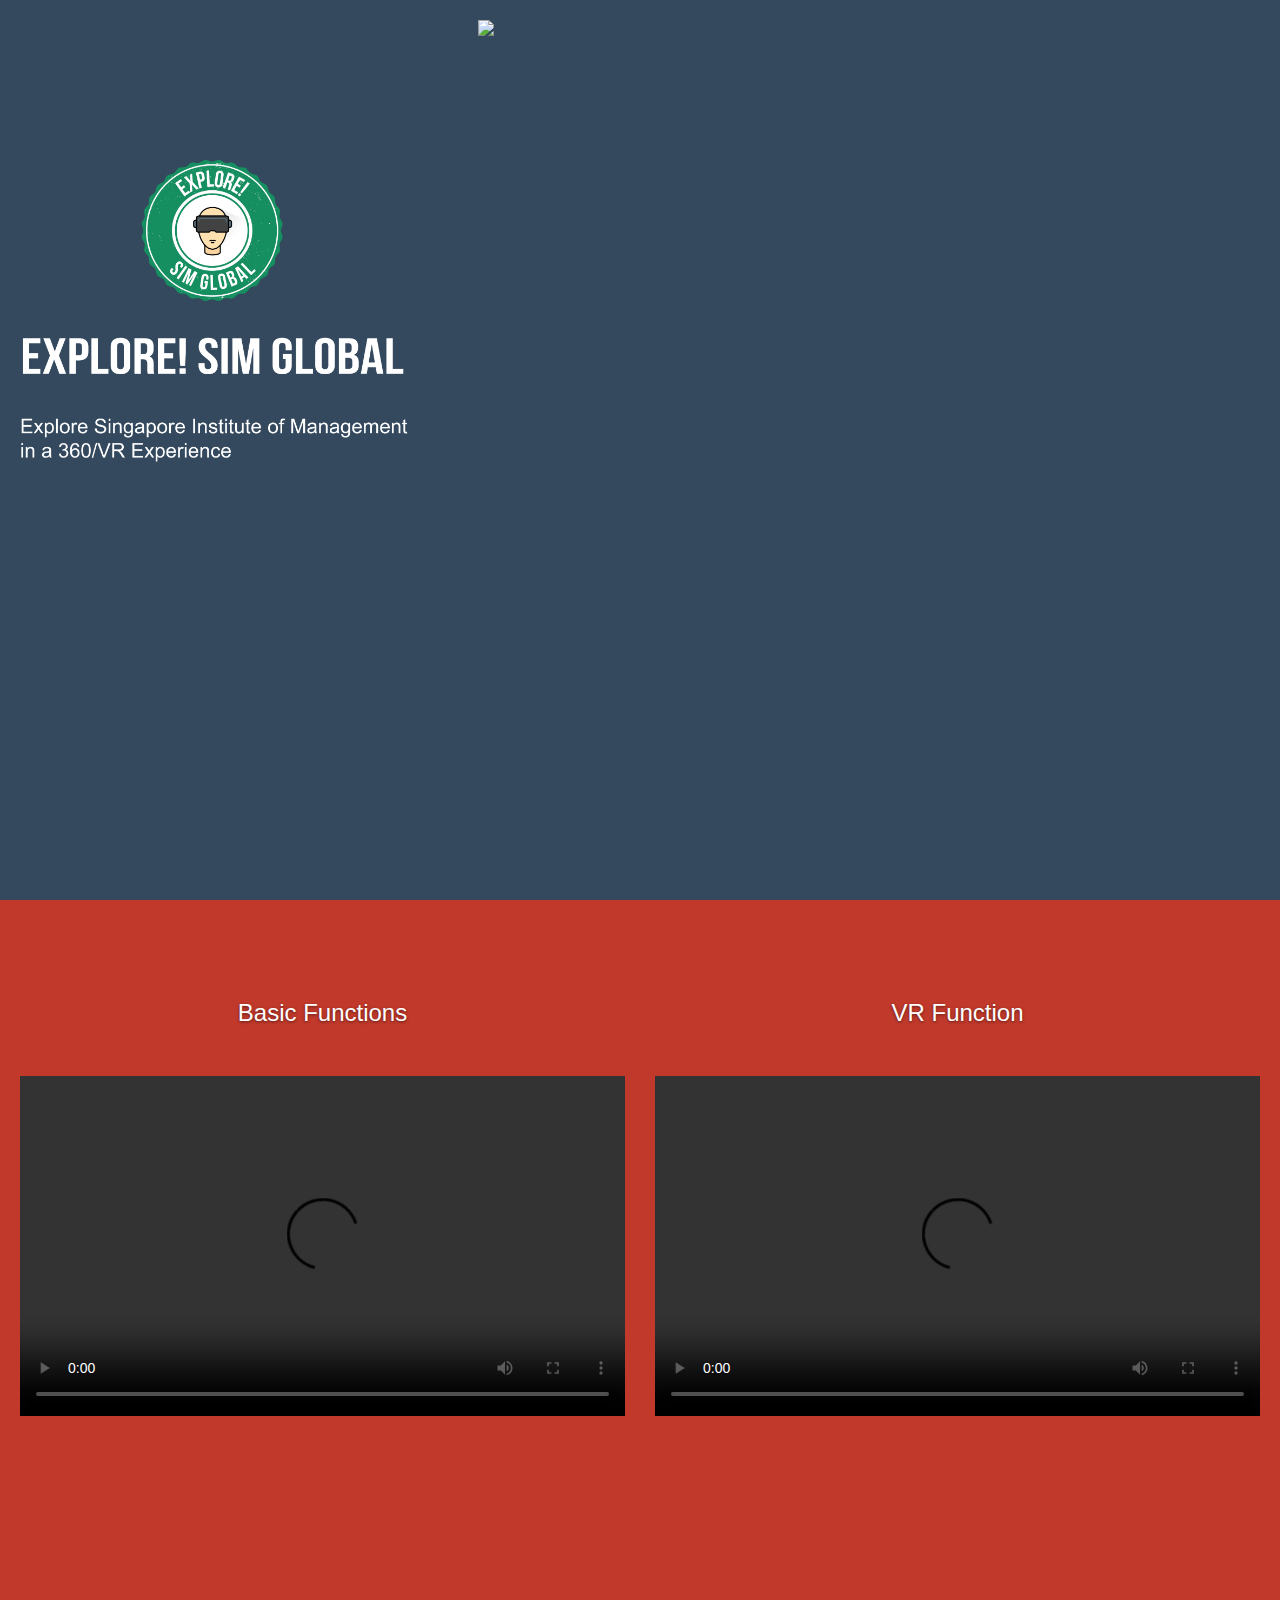
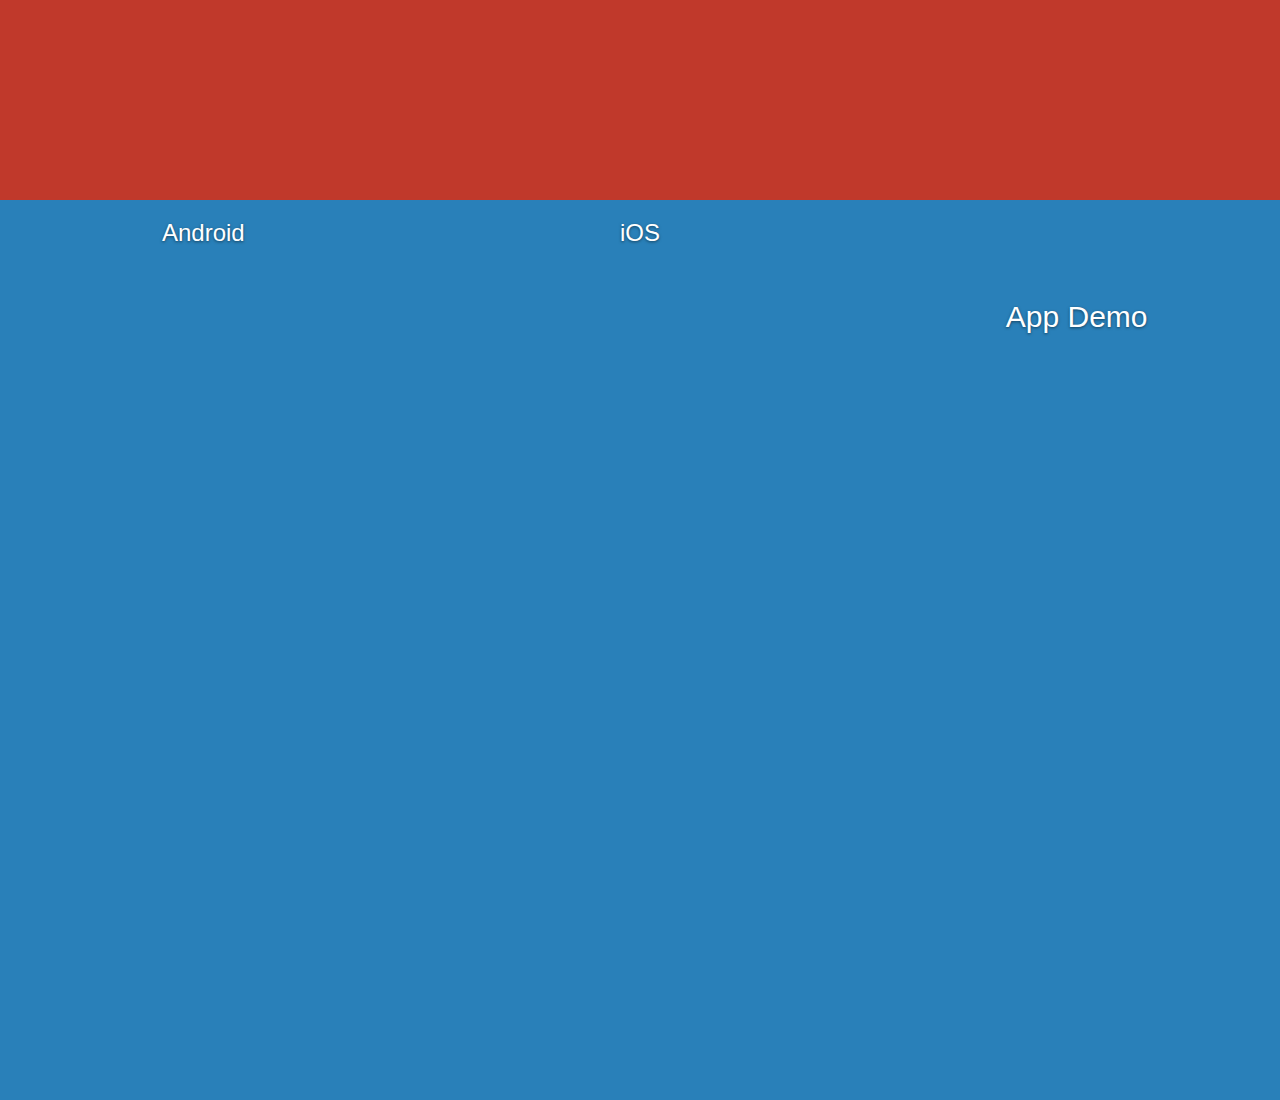
==== index.html @ 19828ec8 "update" ====
<!DOCTYPE html>
<html lang="en">
  <head>
    <meta charset="utf-8">
    <meta http-equiv="X-UA-Compatible" content="IE=edge">
    <meta name="viewport" content="width=device-width, initial-scale=1">
    <!-- The above 3 meta tags *must* come first in the head; any other head content must come *after* these tags -->
    <title>Explore! SIM Global</title>

    <!-- Bootstrap -->
    <link href="css/bootstrap.min.css" rel="stylesheet">
	<style>
		html, body {
		  height: 100%;
		}
		body {
		  color: #fff;
		  text-shadow: 0 1px 3px rgba(0,0,0,.5);
		}
		.top-text { 
			padding-top: 100px; 
			align: center;
		}
		.top-image { 
			padding-left: 50px;
		}
		.sectionOne {
			height: 100%;
			background-color: #34495e;
			padding: 20px;
			overflow: auto;
		}
		.sectionTwo {
			height: 100%;
			background-color: #c0392b;
			padding: 20px;
			padding-top: 80px;
			overflow: auto;
		}
		.sectionThree {
			height: 100%;
			background-color: #2980b9;
			overflow: auto;
		}
		iframe {
			width:100%;
			border:none;
			display: block;
			margin: 0;
			padding: 0;
			min-height:580px;
			height:auto !important;
			height:580px;
		}
		::-webkit-scrollbar { 
			display: none; 
		}
	</style>

  </head>
  <body>
	<div class="sectionOne">
		<div class="row">
		  <div class="col-md-4 top-text">
		  <br/><br/>
		  <img src="./banner_1.png" class="img-responsive">
		  
		  </div>
		  <div class="col-md-8 top-image">
			  <img src="./banner_2.png" class="img-responsive">
		  </div>
		</div>
	</div>
	
	
	<div class="sectionTwo">
		<div class="row">
			<div class="col-md-6 text-center">
				<h3>Basic Functions</h3><br/><br/>
				<div align="center" class="embed-responsive embed-responsive-16by9">
					<video controls loop class="embed-responsive-item">
						<source src="./video/app_preview_basic.mp4" type="video/mp4">
					</video>
				</div>
			</div>
			<div class="col-md-6 text-center">
				<h3>VR Function</h3><br/><br/>
				<div align="center" class="embed-responsive embed-responsive-16by9">
					<video controls loop class="embed-responsive-item">
						<source src="./video/" type="video/mp4">
					</video>
				</div>
			</div>
		</div>
	</div>
	
	<div class="sectionThree">
		<div class="row">
		  
		  <div class="col-md-4 text-center">
			  <h3>Android</h3>
			  <iframe src="https://zachary545.github.io/sim/www/?production=true&ionicplatform=md"></iframe>
		  </div>
		  <div class="col-md-4 text-center">
			  <h3>iOS</h3>
			  <iframe src="https://zachary545.github.io/sim/www/?production=true&ionicplatform=ios"></iframe>
		  </div>
		  
		  <div class="col-md-4 text-center">
		  <br/><br/><br/><br/>
		  
		  <h2>App Demo</h2>
		  
		  </div>
		</div>
	</div>
	

    <!-- jQuery (necessary for Bootstrap's JavaScript plugins) -->
    <script src="https://ajax.googleapis.com/ajax/libs/jquery/1.12.4/jquery.min.js"></script>
    <!-- Include all compiled plugins (below), or include individual files as needed -->
    <script src="js/bootstrap.min.js"></script>
  </body>
</html>
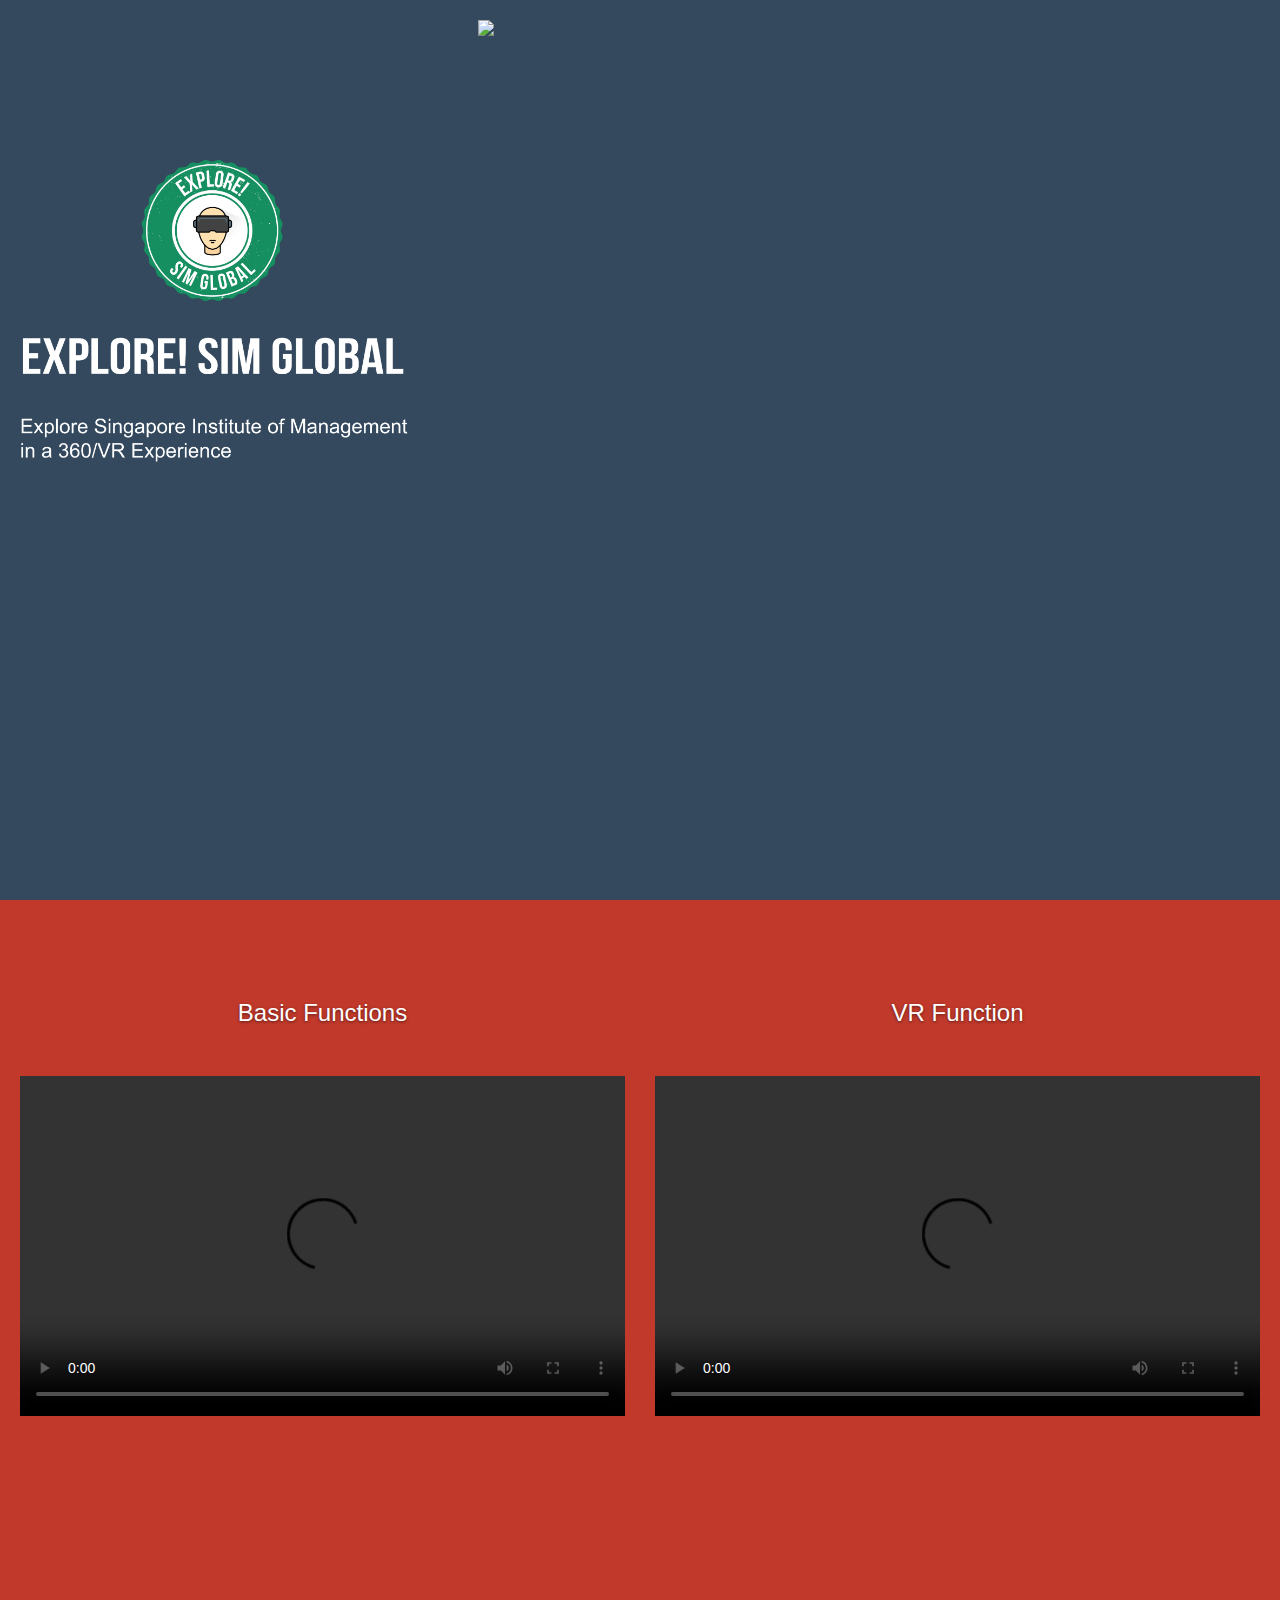
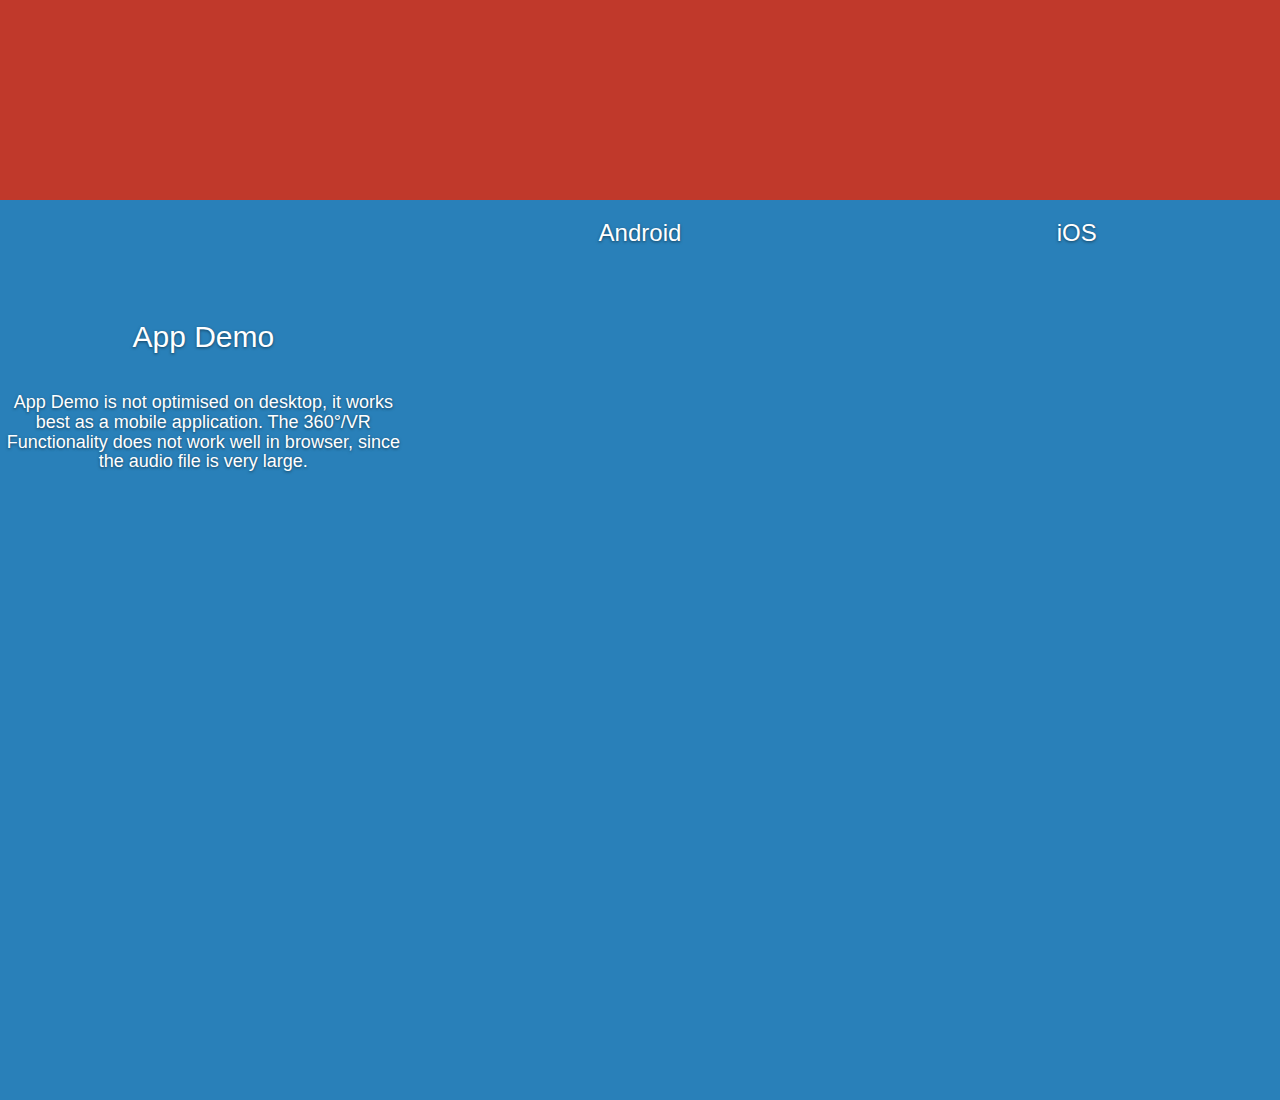
==== commit 46755bd9: "update" ====
--- a/index.html
+++ b/index.html
@@ -96,6 +96,12 @@
 	
 	<div class="sectionThree">
 		<div class="row">
+		
+		<div class="col-md-4 text-center top-text">
+			<h2>App Demo</h2>
+			<br/>
+			<h4>App Demo is not optimised on desktop, it works best as a mobile application. The 360°/VR Functionality does not work well in browser, since the audio file is very large.</h4>
+		</div>
 		  
 		  <div class="col-md-4 text-center">
 			  <h3>Android</h3>
@@ -104,13 +110,6 @@
 		  <div class="col-md-4 text-center">
 			  <h3>iOS</h3>
 			  <iframe src="https://zachary545.github.io/sim/www/?production=true&ionicplatform=ios"></iframe>
-		  </div>
-		  
-		  <div class="col-md-4 text-center">
-		  <br/><br/><br/><br/>
-		  
-		  <h2>App Demo</h2>
-		  
 		  </div>
 		</div>
 	</div>
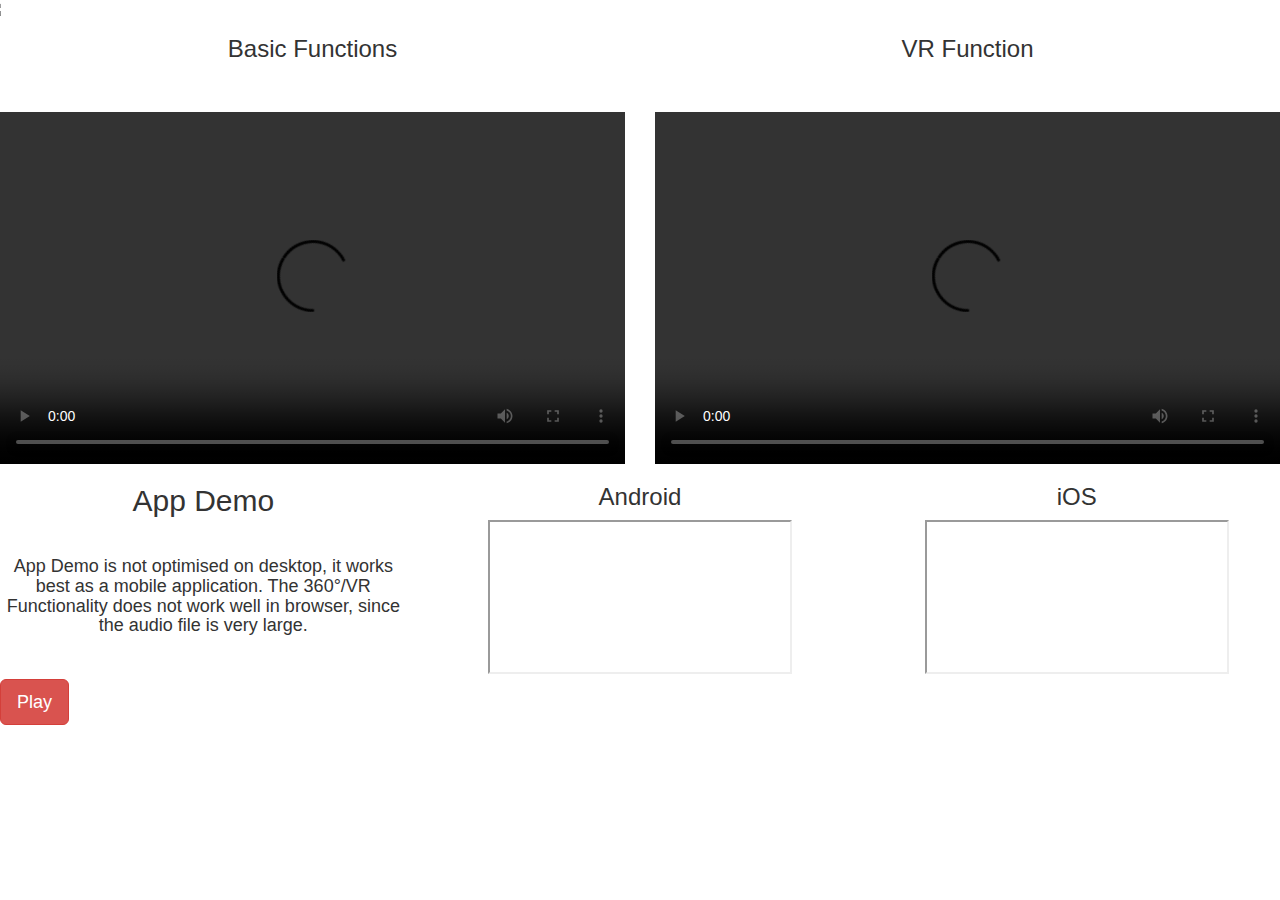
==== commit 7320bb91: "update" ====
--- a/index.html
+++ b/index.html
@@ -6,118 +6,81 @@
     <meta name="viewport" content="width=device-width, initial-scale=1">
     <!-- The above 3 meta tags *must* come first in the head; any other head content must come *after* these tags -->
     <title>Explore! SIM Global</title>
-
-    <!-- Bootstrap -->
+	
+	<!-- Bootstrap -->
     <link href="css/bootstrap.min.css" rel="stylesheet">
-	<style>
-		html, body {
-		  height: 100%;
-		}
-		body {
-		  color: #fff;
-		  text-shadow: 0 1px 3px rgba(0,0,0,.5);
-		}
-		.top-text { 
-			padding-top: 100px; 
-			align: center;
-		}
-		.top-image { 
-			padding-left: 50px;
-		}
-		.sectionOne {
-			height: 100%;
-			background-color: #34495e;
-			padding: 20px;
-			overflow: auto;
-		}
-		.sectionTwo {
-			height: 100%;
-			background-color: #c0392b;
-			padding: 20px;
-			padding-top: 80px;
-			overflow: auto;
-		}
-		.sectionThree {
-			height: 100%;
-			background-color: #2980b9;
-			overflow: auto;
-		}
-		iframe {
-			width:100%;
-			border:none;
-			display: block;
-			margin: 0;
-			padding: 0;
-			min-height:580px;
-			height:auto !important;
-			height:580px;
-		}
-		::-webkit-scrollbar { 
-			display: none; 
-		}
-	</style>
+	<link href="css/main.css" rel="stylesheet">
+	
+	<script src="js/aframe-v0.5.0.min.js"></script>
 
   </head>
   <body>
-	<div class="sectionOne">
-		<div class="row">
-		  <div class="col-md-4 top-text">
-		  <br/><br/>
-		  <img src="./banner_1.png" class="img-responsive">
-		  
-		  </div>
-		  <div class="col-md-8 top-image">
-			  <img src="./banner_2.png" class="img-responsive">
-		  </div>
+		<div class="sectionOne">
+			<div class="row">
+			  <img src="./banner.png" class="img-responsive center-block">
+			</div>
 		</div>
-	</div>
-	
-	
-	<div class="sectionTwo">
-		<div class="row">
-			<div class="col-md-6 text-center">
-				<h3>Basic Functions</h3><br/><br/>
-				<div align="center" class="embed-responsive embed-responsive-16by9">
-					<video controls loop class="embed-responsive-item">
-						<source src="./video/app_preview_basic.mp4" type="video/mp4">
-					</video>
+		
+		<div class="sectionTwo">
+			<div class="row">
+				<div class="col-md-6 text-center">
+					<h3>Basic Functions</h3><br/><br/>
+					<div align="center" class="embed-responsive embed-responsive-16by9">
+						<video controls loop class="embed-responsive-item">
+							<source src="./video/app_preview_basic.mp4" type="video/mp4">
+						</video>
+					</div>
 				</div>
-			</div>
-			<div class="col-md-6 text-center">
-				<h3>VR Function</h3><br/><br/>
-				<div align="center" class="embed-responsive embed-responsive-16by9">
-					<video controls loop class="embed-responsive-item">
-						<source src="./video/" type="video/mp4">
-					</video>
+				<div class="col-md-6 text-center">
+					<h3>VR Function</h3><br/><br/>
+					<div align="center" class="embed-responsive embed-responsive-16by9">
+						<video controls loop class="embed-responsive-item">
+							<source src="./video/" type="video/mp4">
+						</video>
+					</div>
 				</div>
 			</div>
 		</div>
-	</div>
-	
-	<div class="sectionThree">
-		<div class="row">
 		
-		<div class="col-md-4 text-center top-text">
-			<h2>App Demo</h2>
-			<br/>
-			<h4>App Demo is not optimised on desktop, it works best as a mobile application. The 360°/VR Functionality does not work well in browser, since the audio file is very large.</h4>
+		
+		<div class="sectionThree">
+			<div class="row">
+			
+			<div class="col-md-4 text-center top-text">
+				<h2>App Demo</h2>
+				<br/>
+				<h4>App Demo is not optimised on desktop, it works best as a mobile application. The 360°/VR Functionality does not work well in browser, since the audio file is very large.</h4>
+			</div>
+			  
+			  <div class="col-md-4 text-center">
+				  <h3>Android</h3>
+				  <iframe src="https://zachary545.github.io/sim/www/?production=true&ionicplatform=md"></iframe>
+			  </div>
+			  <div class="col-md-4 text-center">
+				  <h3>iOS</h3>
+				  <iframe src="https://zachary545.github.io/sim/www/?production=true&ionicplatform=ios"></iframe>
+			  </div>
+			</div>
 		</div>
+		
+		<div class="sectionFour">
+			<button id='play' type="button" class="btn btn-danger btn-lg" onclick="addScene()">Play</button>
+			<div id='scene'>
+				
+			</div>
 		  
-		  <div class="col-md-4 text-center">
-			  <h3>Android</h3>
-			  <iframe src="https://zachary545.github.io/sim/www/?production=true&ionicplatform=md"></iframe>
-		  </div>
-		  <div class="col-md-4 text-center">
-			  <h3>iOS</h3>
-			  <iframe src="https://zachary545.github.io/sim/www/?production=true&ionicplatform=ios"></iframe>
-		  </div>
 		</div>
-	</div>
-	
 
     <!-- jQuery (necessary for Bootstrap's JavaScript plugins) -->
     <script src="https://ajax.googleapis.com/ajax/libs/jquery/1.12.4/jquery.min.js"></script>
     <!-- Include all compiled plugins (below), or include individual files as needed -->
     <script src="js/bootstrap.min.js"></script>
+	
+	<script>
+		function addScene(){
+			$('#scene').load('./scene.html');
+			document.getElementById("play").style.display = "none";
+		}
+	</script>
   </body>
 </html>
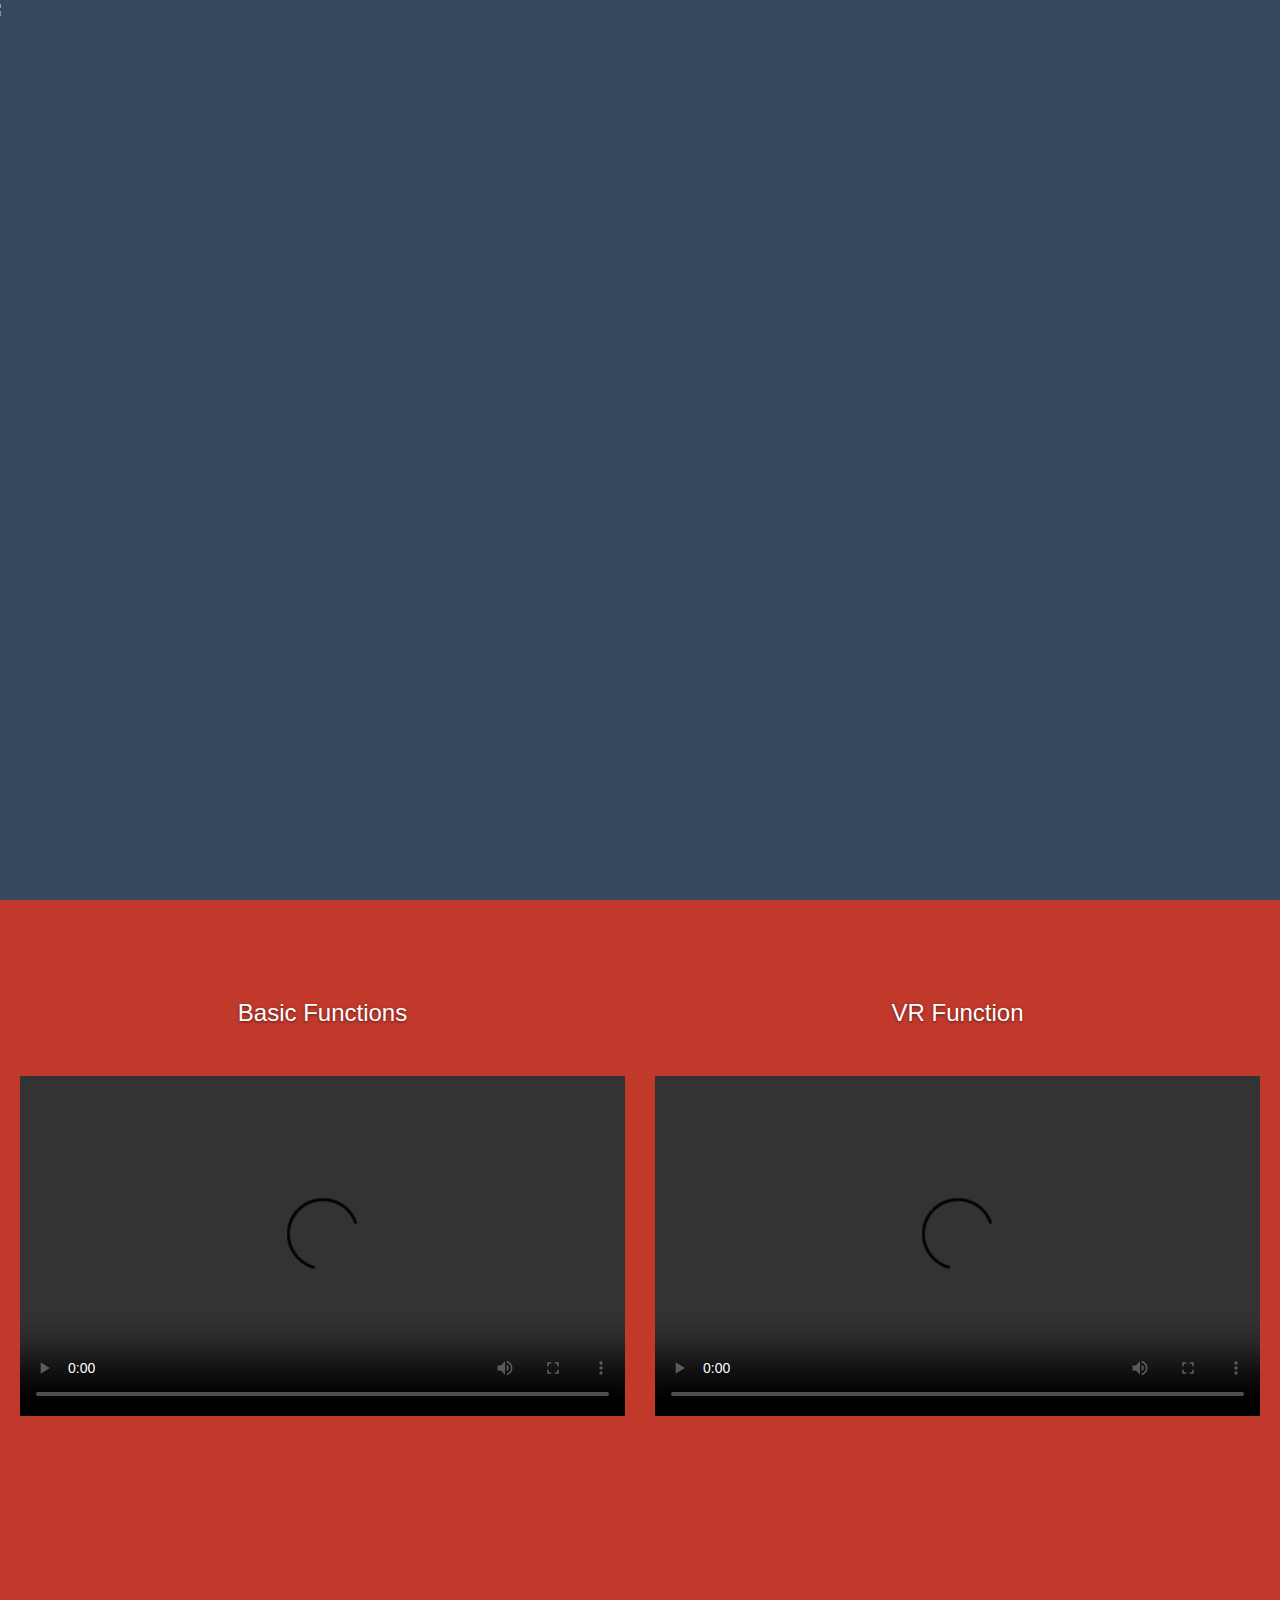
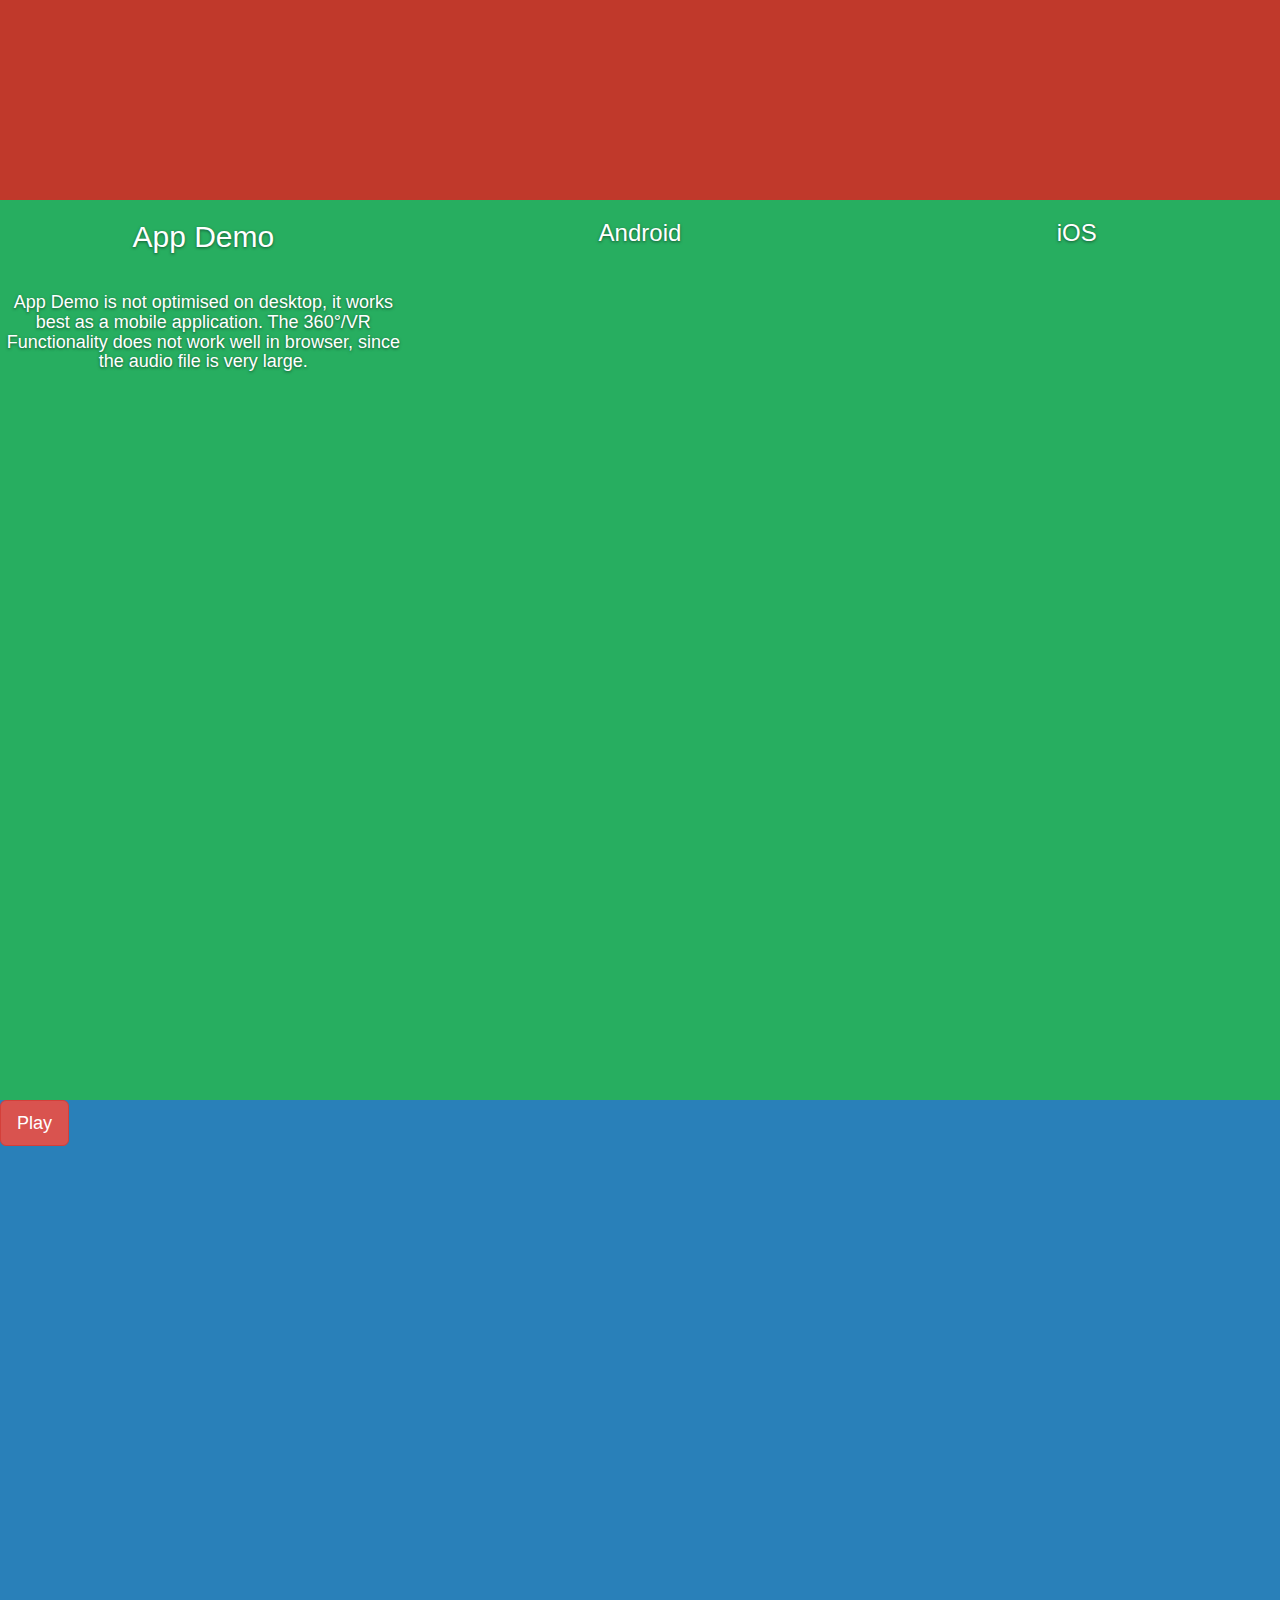
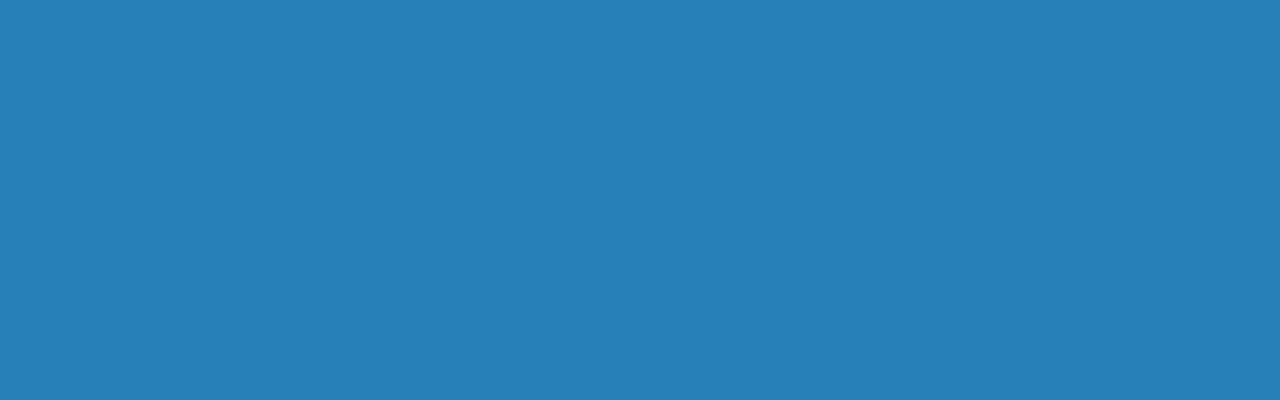
==== commit 01a883c2: "update" ====
--- a/index.html
+++ b/index.html
@@ -9,7 +9,7 @@
 	
 	<!-- Bootstrap -->
     <link href="css/bootstrap.min.css" rel="stylesheet">
-	<link href="css/main.css" rel="stylesheet">
+	<link href="./css/main.css" rel="stylesheet">
 	
 	<script src="js/aframe-v0.5.0.min.js"></script>
 
--- a/css/main.css
+++ b/css/main.css
@@ -0,0 +1,43 @@
+html, body {
+  height: 100%;
+}
+body {
+  color: #fff;
+  text-shadow: 0 1px 3px rgba(0,0,0,.5);
+}
+
+.sectionOne {
+	height: 100%;
+	background-color: #34495e;
+	overflow: auto;
+}
+.sectionTwo {
+	height: 100%;
+	background-color: #c0392b;
+	padding: 20px;
+	padding-top: 80px;
+	overflow: auto;
+}
+.sectionThree {
+	height: 100%;
+	background-color: #27ae60;
+	overflow: auto;
+}
+.sectionFour {
+	height: 100%;
+	background-color: #2980b9;
+	overflow: auto;
+}
+iframe {
+	width:100%;
+	border:none;
+	display: block;
+	margin: 0;
+	padding: 0;
+	min-height:580px;
+	height:auto !important;
+	height:580px;
+}
+::-webkit-scrollbar { 
+	display: none; 
+}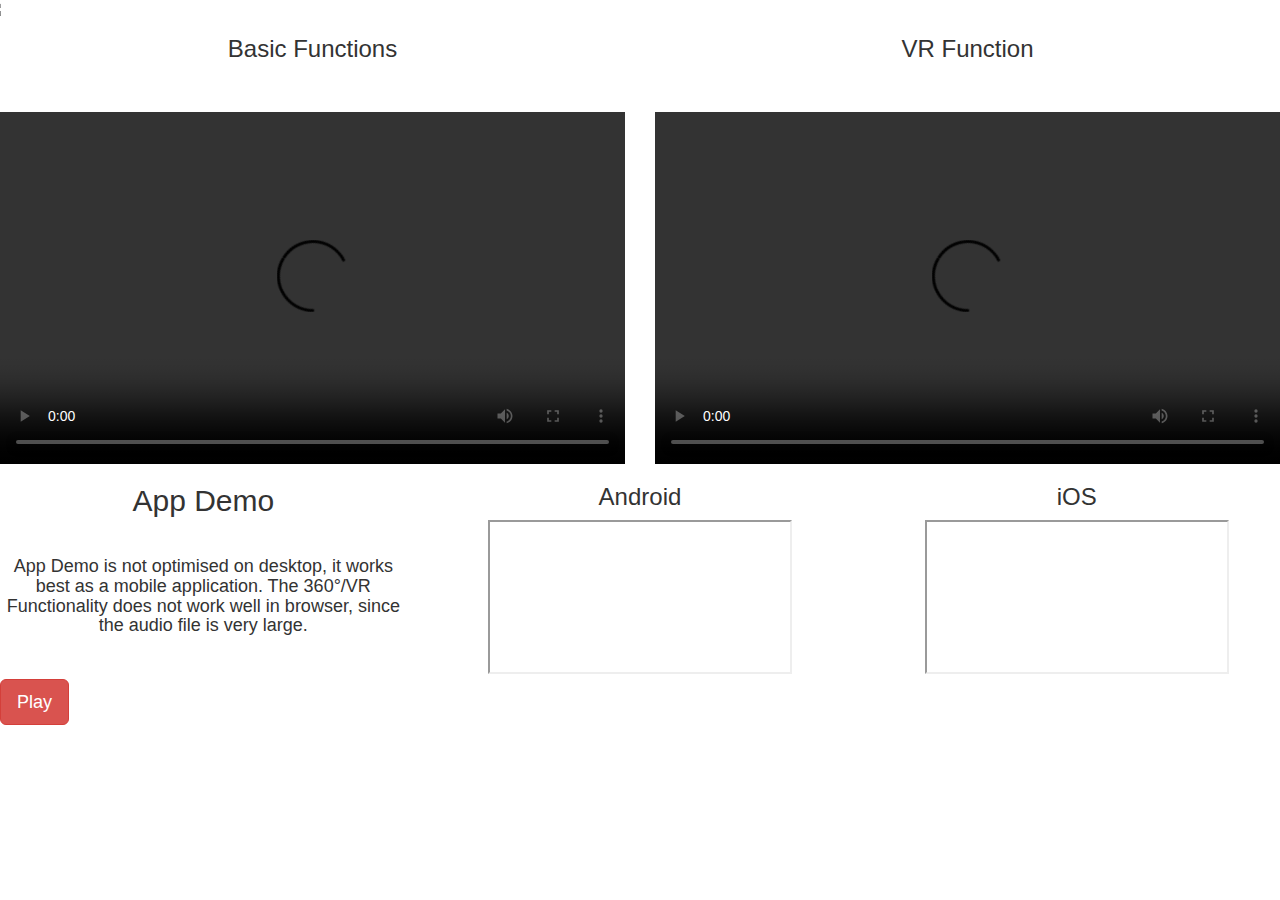
==== commit 77a304a0: "update" ====
--- a/index.html
+++ b/index.html
@@ -9,10 +9,53 @@
 	
 	<!-- Bootstrap -->
     <link href="css/bootstrap.min.css" rel="stylesheet">
-	<link href="./css/main.css" rel="stylesheet">
 	
 	<script src="js/aframe-v0.5.0.min.js"></script>
+	<script>
+		html, body {
+		  height: 100%;
+		}
+		body {
+		  color: #fff;
+		  text-shadow: 0 1px 3px rgba(0,0,0,.5);
+		}
 
+		.sectionOne {
+			height: 100%;
+			background-color: #34495e;
+			overflow: auto;
+		}
+		.sectionTwo {
+			height: 100%;
+			background-color: #c0392b;
+			padding: 20px;
+			padding-top: 80px;
+			overflow: auto;
+		}
+		.sectionThree {
+			height: 100%;
+			background-color: #27ae60;
+			overflow: auto;
+		}
+		.sectionFour {
+			height: 100%;
+			background-color: #2980b9;
+			overflow: auto;
+		}
+		iframe {
+			width:100%;
+			border:none;
+			display: block;
+			margin: 0;
+			padding: 0;
+			min-height:580px;
+			height:auto !important;
+			height:580px;
+		}
+		::-webkit-scrollbar { 
+			display: none; 
+		}
+	</script>
   </head>
   <body>
 		<div class="sectionOne">
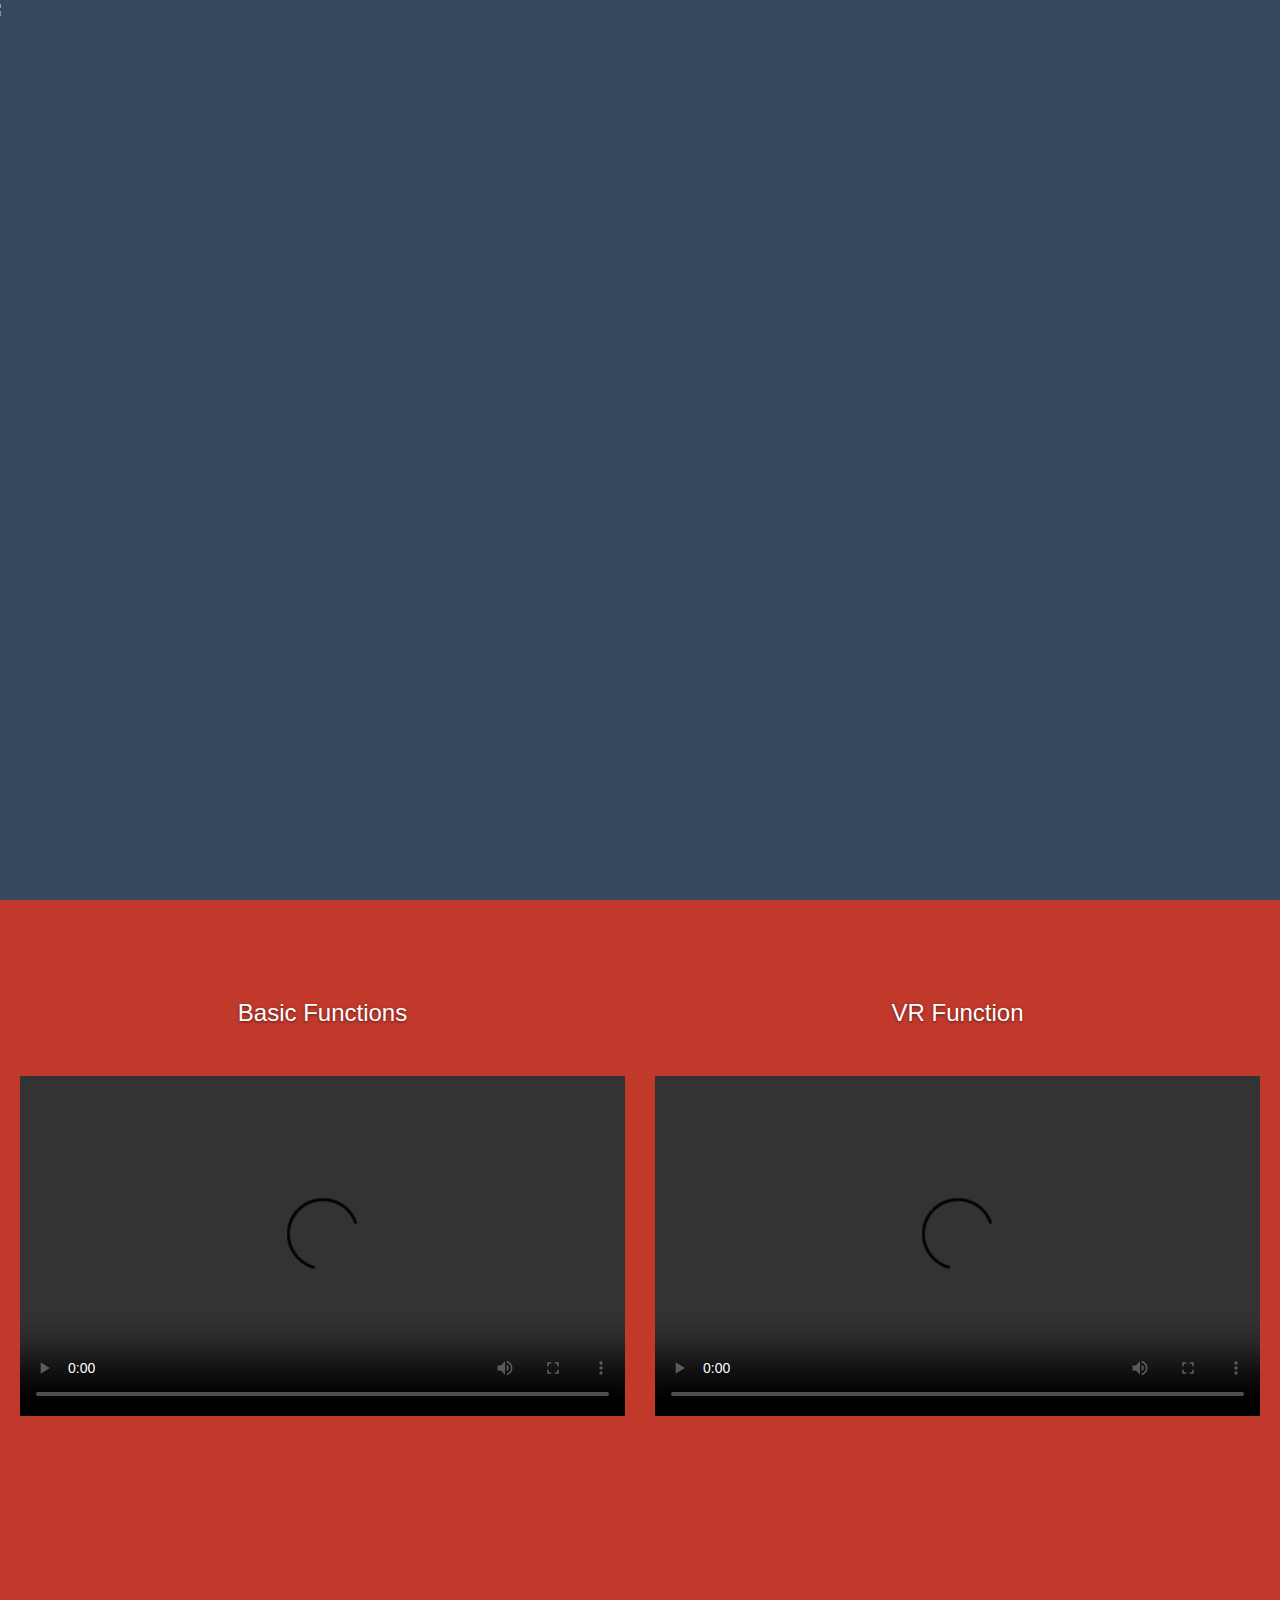
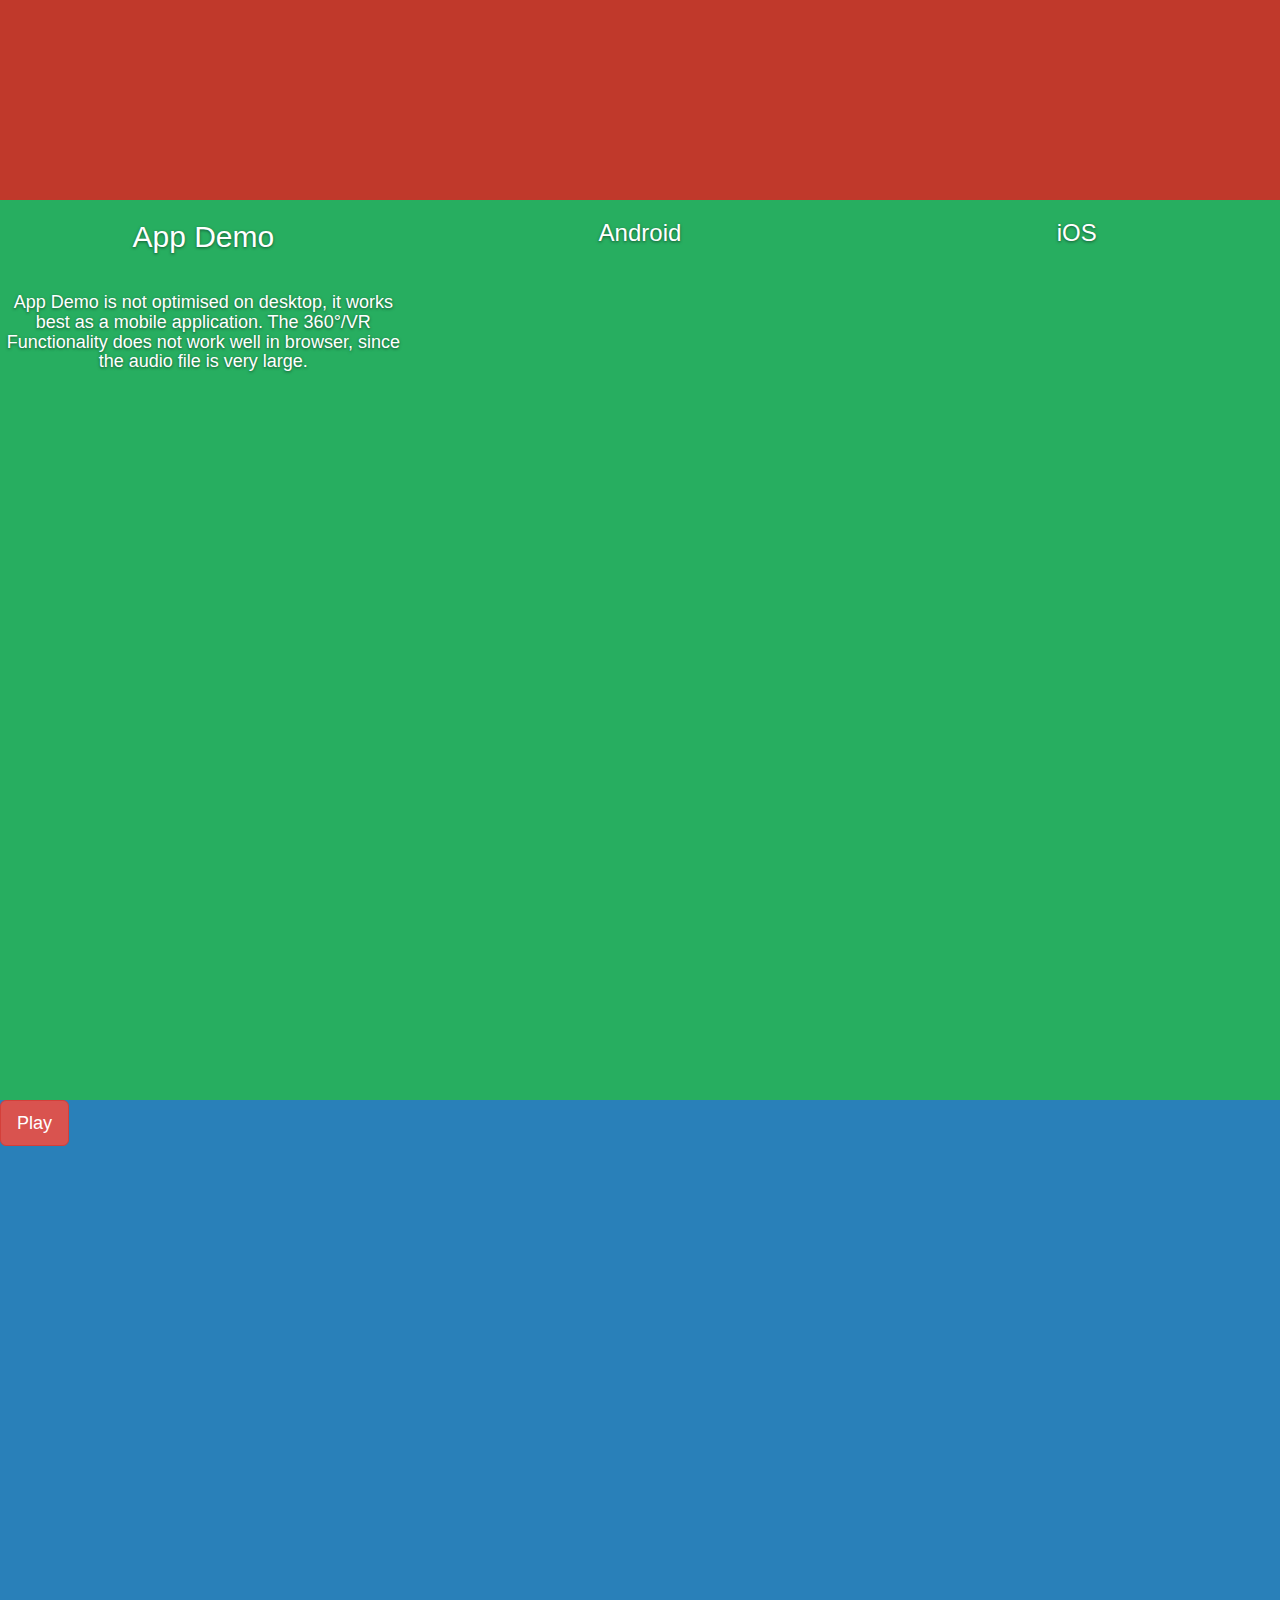
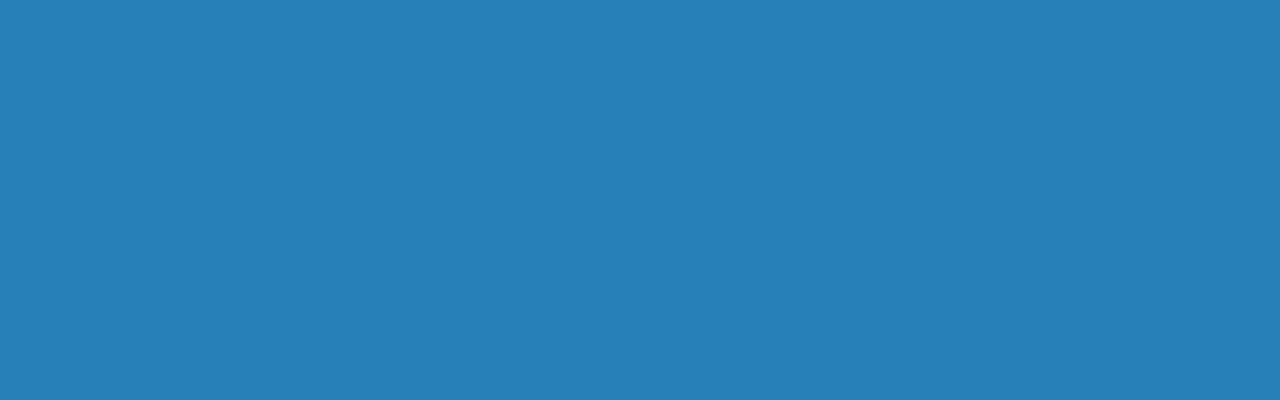
==== commit 2ed212e9: "update" ====
--- a/index.html
+++ b/index.html
@@ -9,53 +9,10 @@
 	
 	<!-- Bootstrap -->
     <link href="css/bootstrap.min.css" rel="stylesheet">
+	<link href="./css/main.css" rel="stylesheet">
 	
 	<script src="js/aframe-v0.5.0.min.js"></script>
-	<script>
-		html, body {
-		  height: 100%;
-		}
-		body {
-		  color: #fff;
-		  text-shadow: 0 1px 3px rgba(0,0,0,.5);
-		}
 
-		.sectionOne {
-			height: 100%;
-			background-color: #34495e;
-			overflow: auto;
-		}
-		.sectionTwo {
-			height: 100%;
-			background-color: #c0392b;
-			padding: 20px;
-			padding-top: 80px;
-			overflow: auto;
-		}
-		.sectionThree {
-			height: 100%;
-			background-color: #27ae60;
-			overflow: auto;
-		}
-		.sectionFour {
-			height: 100%;
-			background-color: #2980b9;
-			overflow: auto;
-		}
-		iframe {
-			width:100%;
-			border:none;
-			display: block;
-			margin: 0;
-			padding: 0;
-			min-height:580px;
-			height:auto !important;
-			height:580px;
-		}
-		::-webkit-scrollbar { 
-			display: none; 
-		}
-	</script>
   </head>
   <body>
 		<div class="sectionOne">
--- a/css/main.css
+++ b/css/main.css
@@ -0,0 +1,43 @@
+html, body {
+  height: 100%;
+}
+body {
+  color: #fff;
+  text-shadow: 0 1px 3px rgba(0,0,0,.5);
+}
+
+.sectionOne {
+	height: 100%;
+	background-color: #34495e;
+	overflow: auto;
+}
+.sectionTwo {
+	height: 100%;
+	background-color: #c0392b;
+	padding: 20px;
+	padding-top: 80px;
+	overflow: auto;
+}
+.sectionThree {
+	height: 100%;
+	background-color: #27ae60;
+	overflow: auto;
+}
+.sectionFour {
+	height: 100%;
+	background-color: #2980b9;
+	overflow: auto;
+}
+iframe {
+	width:100%;
+	border:none;
+	display: block;
+	margin: 0;
+	padding: 0;
+	min-height:580px;
+	height:auto !important;
+	height:580px;
+}
+::-webkit-scrollbar { 
+	display: none; 
+}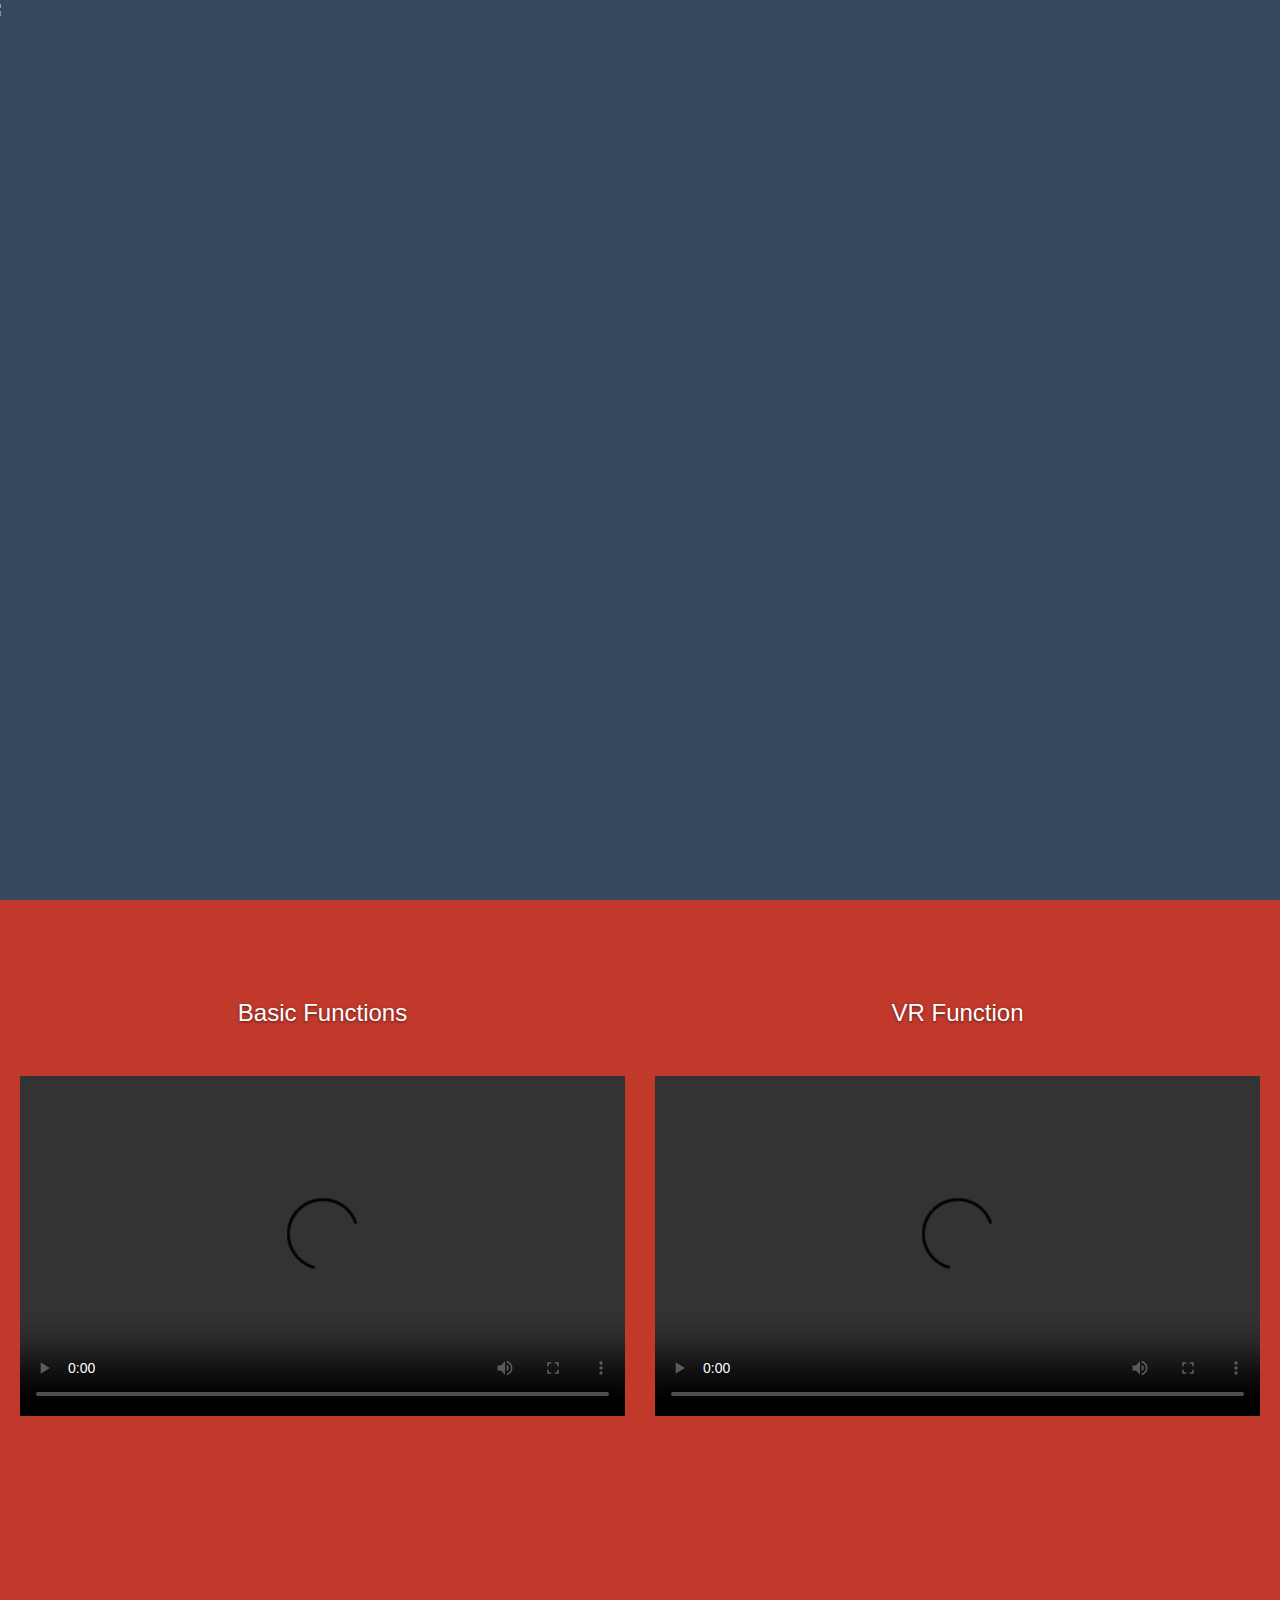
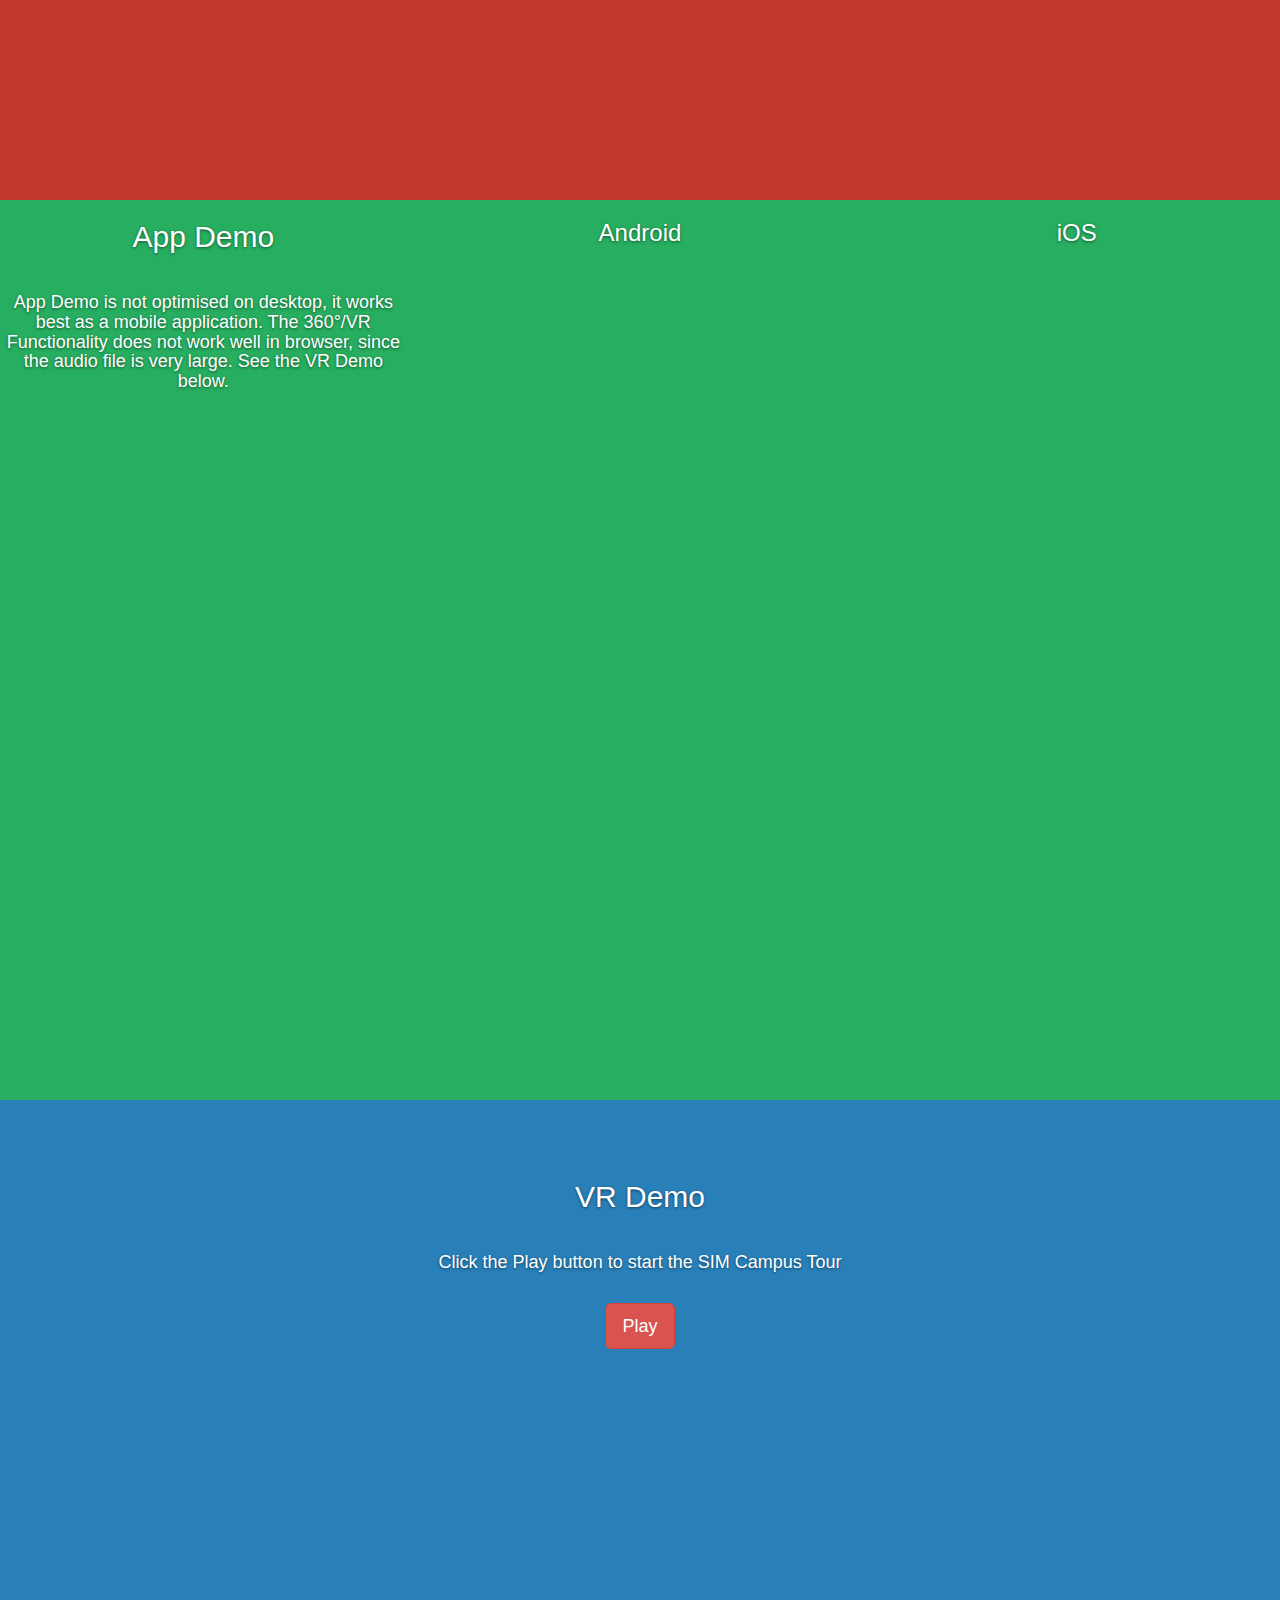
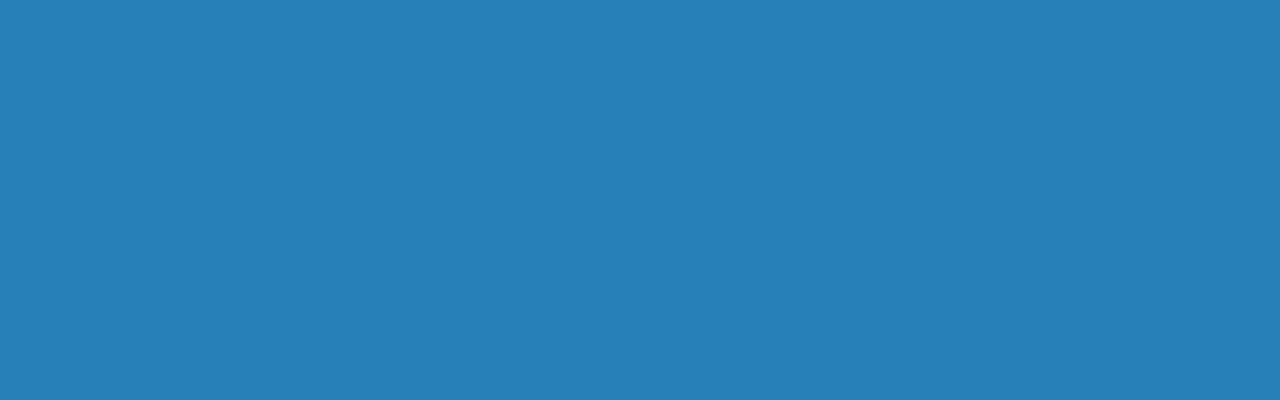
==== commit 3238c3f8: "new update" ====
--- a/index.html
+++ b/index.html
@@ -49,7 +49,7 @@
 			<div class="col-md-4 text-center top-text">
 				<h2>App Demo</h2>
 				<br/>
-				<h4>App Demo is not optimised on desktop, it works best as a mobile application. The 360°/VR Functionality does not work well in browser, since the audio file is very large.</h4>
+				<h4>App Demo is not optimised on desktop, it works best as a mobile application. The 360°/VR Functionality does not work well in browser, since the audio file is very large. See the VR Demo below.</h4>
 			</div>
 			  
 			  <div class="col-md-4 text-center">
@@ -63,12 +63,14 @@
 			</div>
 		</div>
 		
-		<div class="sectionFour">
-			<button id='play' type="button" class="btn btn-danger btn-lg" onclick="addScene()">Play</button>
-			<div id='scene'>
-				
-			</div>
-		  
+		<div class="sectionFour" id="scene">
+			<br/><br/><br/>
+			<h2>VR Demo</h2>
+			<br/>
+			<h4>Click the Play button to start the SIM Campus Tour</h4>
+			<br/>
+			<button id="play" type="button" class="btn btn-danger btn-lg" onclick="addScene()">Play</button>
+			
 		</div>
 
     <!-- jQuery (necessary for Bootstrap's JavaScript plugins) -->
@@ -78,7 +80,7 @@
 	
 	<script>
 		function addScene(){
-			$('#scene').load('./scene.html');
+			document.getElementById("scene").innerHTML='<object type="text/html" data="scene.html" ></object>';
 			document.getElementById("play").style.display = "none";
 		}
 	</script>
--- a/css/main.css
+++ b/css/main.css
@@ -23,12 +23,7 @@
 	background-color: #27ae60;
 	overflow: auto;
 }
-.sectionFour {
-	height: 100%;
-	background-color: #2980b9;
-	overflow: auto;
-}
-iframe {
+.sectionThree iframe {
 	width:100%;
 	border:none;
 	display: block;
@@ -38,6 +33,19 @@
 	height:auto !important;
 	height:580px;
 }
+
+.sectionFour {
+	height: 100%;
+	background-color: #2980b9;
+	overflow: auto;
+	text-align: center;
+}
+
+object {
+	width: 100%;
+	height: 100%;
+}
+
 ::-webkit-scrollbar { 
 	display: none; 
 }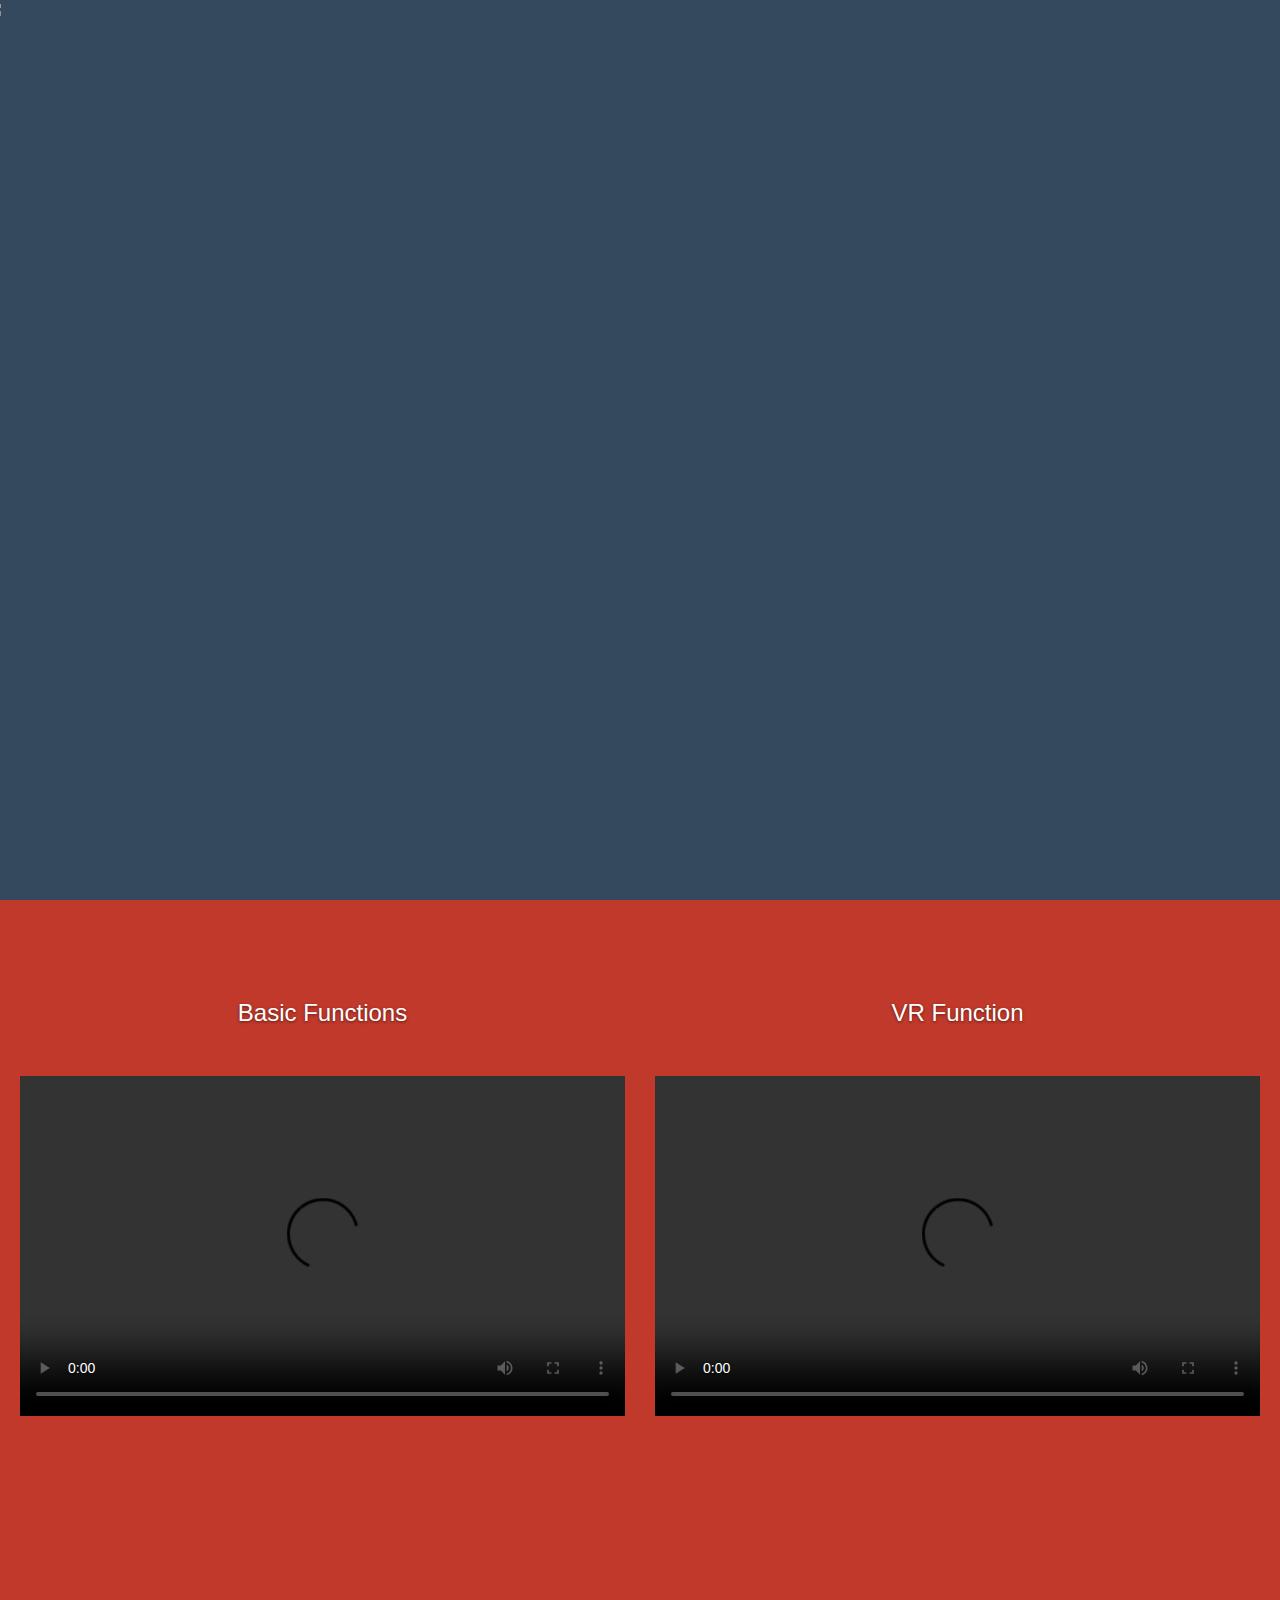
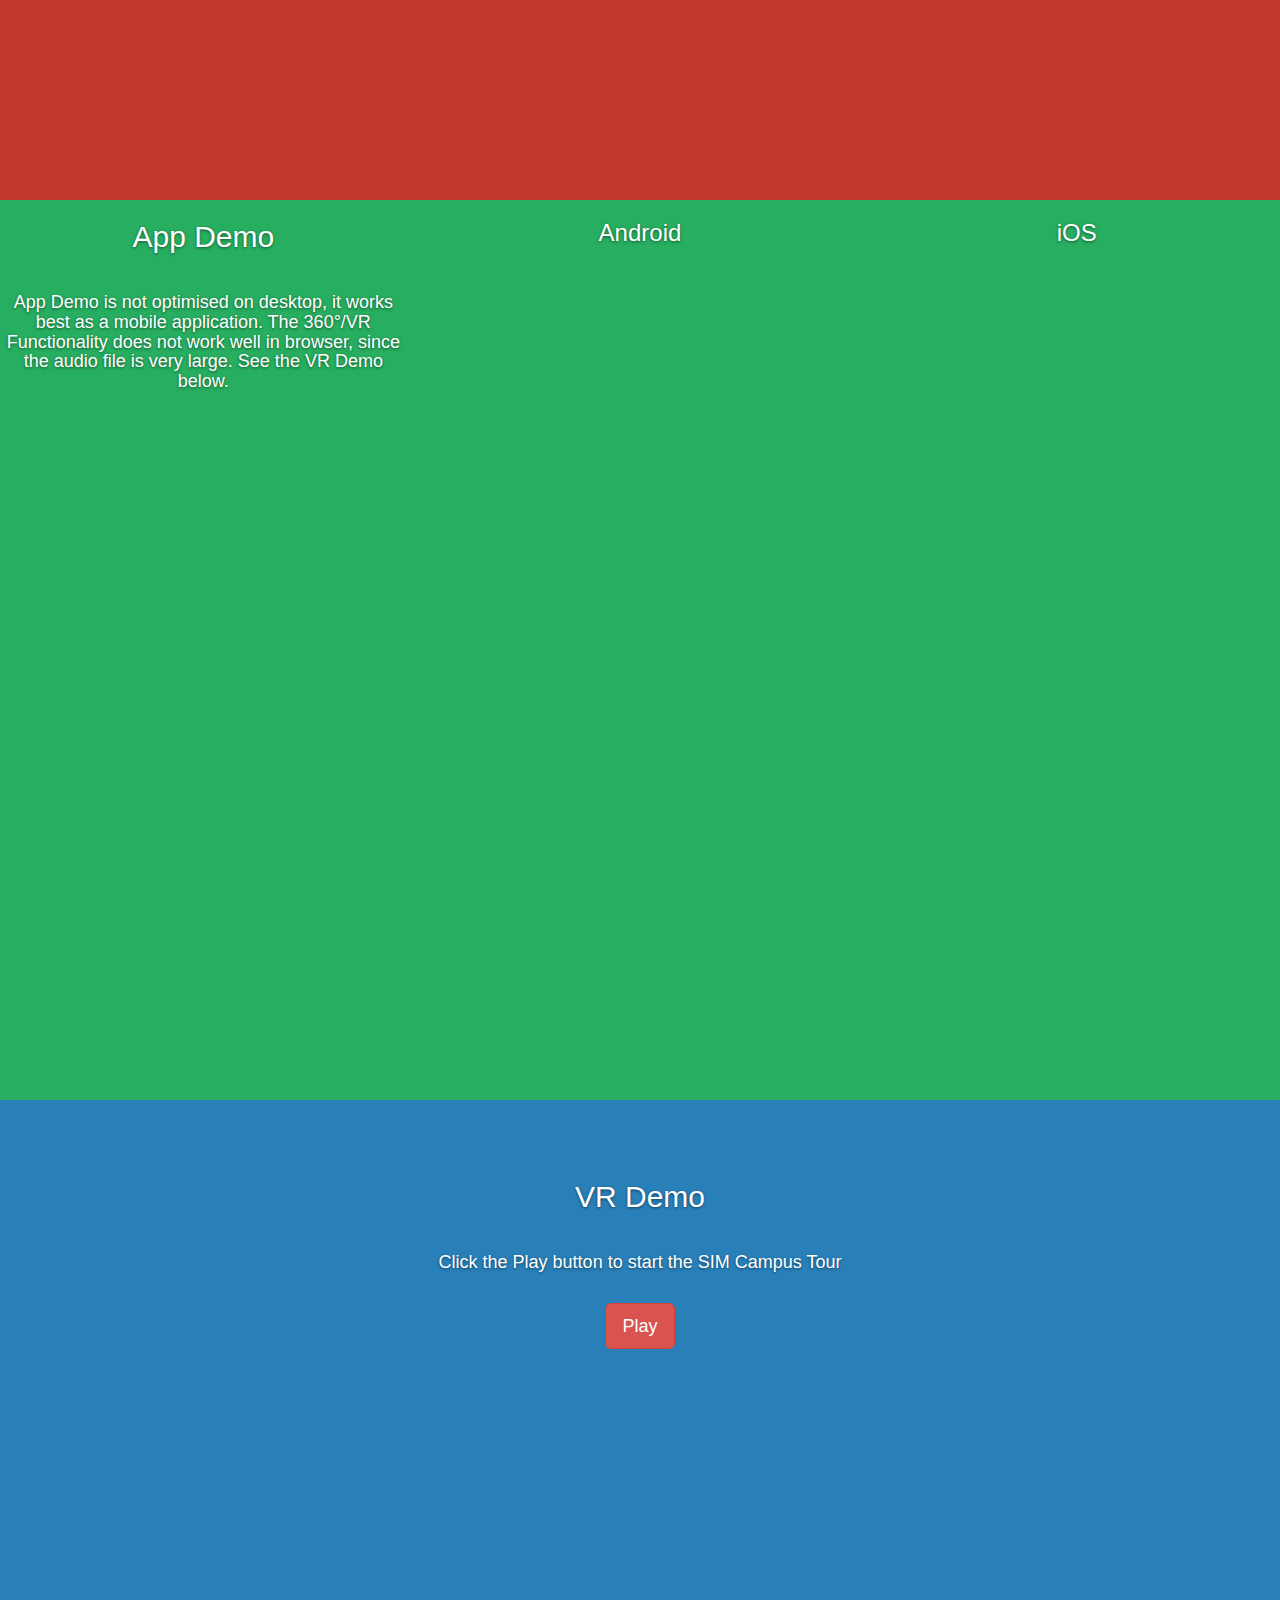
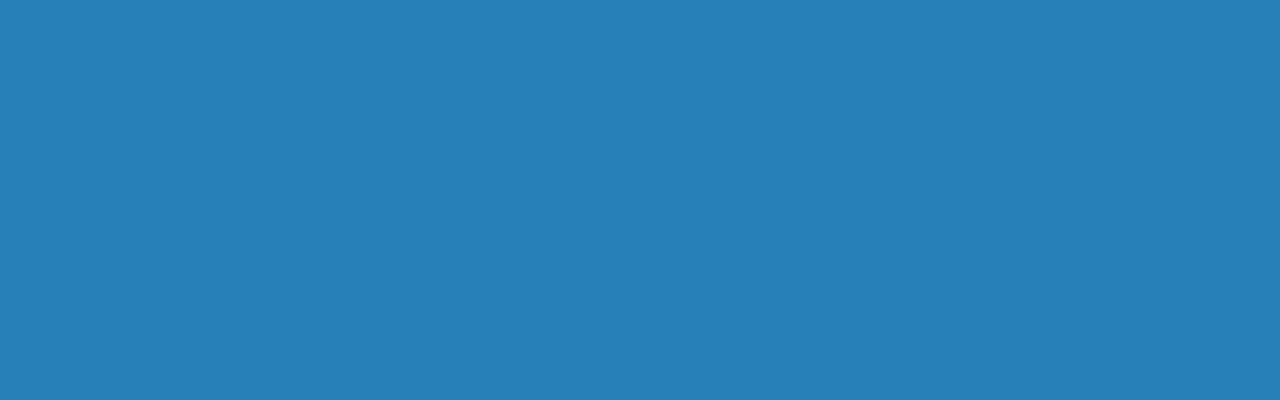
==== commit 555decd7: "update" ====
--- a/index.html
+++ b/index.html
@@ -35,7 +35,7 @@
 					<h3>VR Function</h3><br/><br/>
 					<div align="center" class="embed-responsive embed-responsive-16by9">
 						<video controls loop class="embed-responsive-item">
-							<source src="./video/" type="video/mp4">
+							<source src="./video/app_preview_vr.mp4" type="video/mp4">
 						</video>
 					</div>
 				</div>
